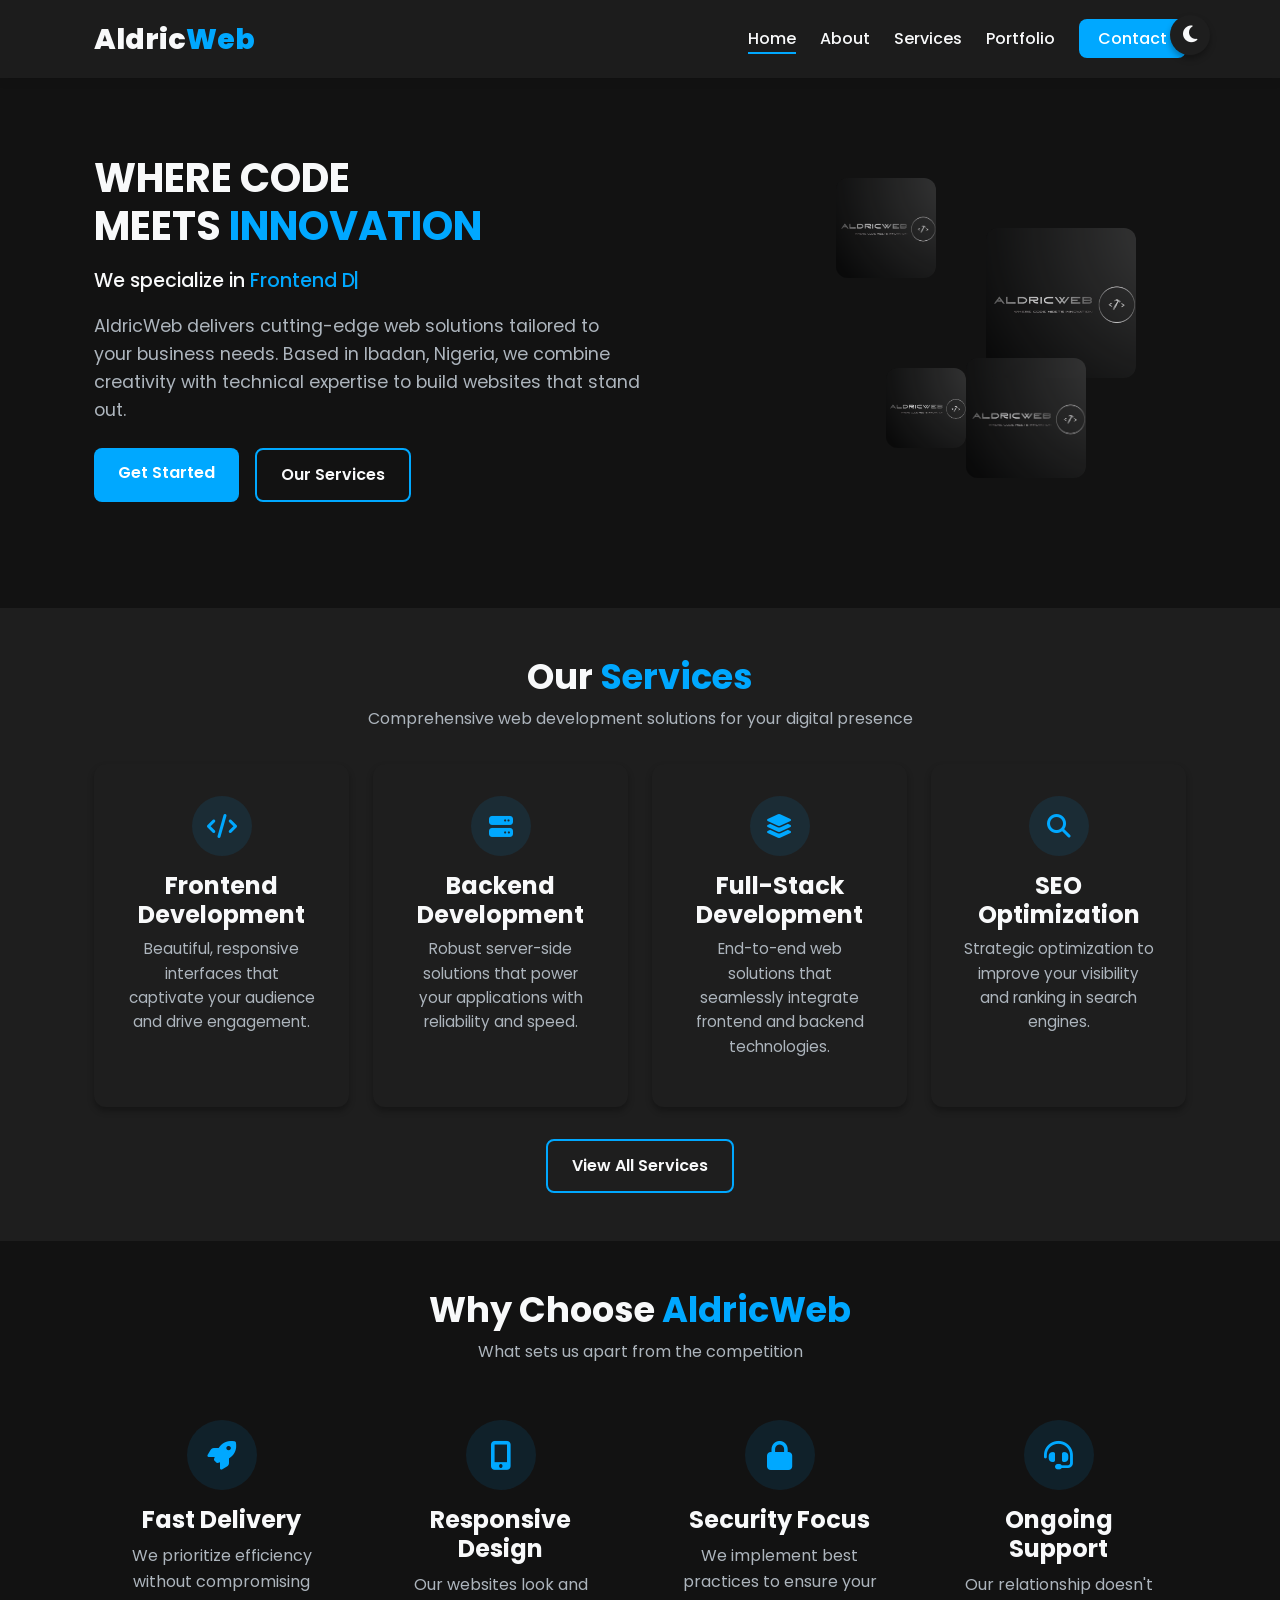
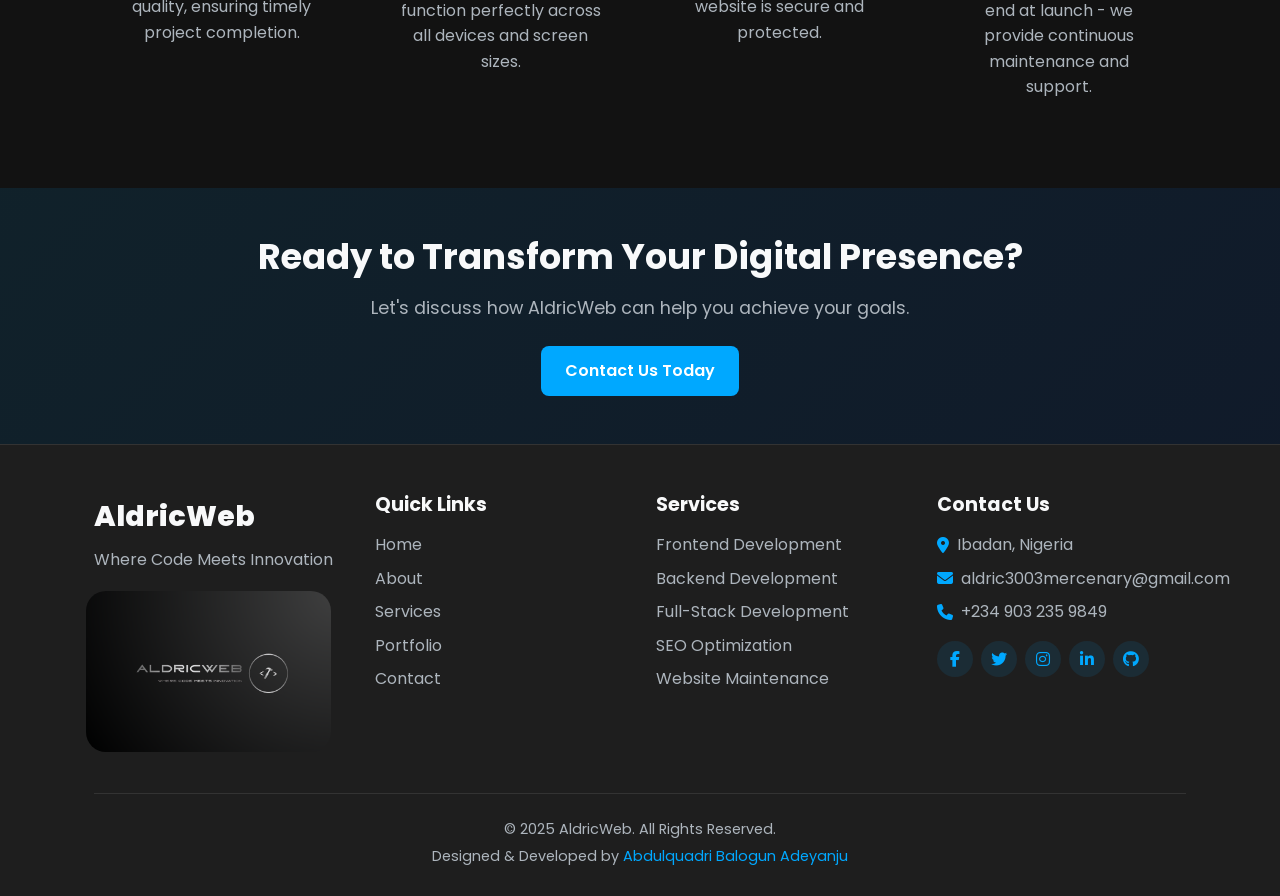
==== index.html @ 45861ef4 "first commit" ====
<!DOCTYPE html>
<html lang="en">
<head>
    <meta charset="UTF-8">
    <meta name="viewport" content="width=device-width, initial-scale=1.0">
    <title>AldricWeb - Web Development Company</title>
    <link rel="stylesheet" href="styles.css">
    <link rel="stylesheet" href="https://cdnjs.cloudflare.com/ajax/libs/font-awesome/6.4.0/css/all.min.css">
    <link rel="preconnect" href="https://fonts.googleapis.com">
    <link rel="preconnect" href="https://fonts.gstatic.com" crossorigin>
    <link href="https://fonts.googleapis.com/css2?family=Poppins:wght@300;400;500;600;700;800&family=Montserrat:wght@300;400;500;600;700&display=swap" rel="stylesheet">
</head>
<body class="dark-mode">
    <div class="theme-toggle">
        <i class="fas fa-sun"></i>
        <i class="fas fa-moon active"></i>
    </div>

    <header>
        <div class="container">
            <div class="logo">
                <a href="index.html">Aldric<span>Web</span></a>
            </div>
            <nav>
                <div class="menu-toggle">
                    <div class="hamburger"></div>
                </div>
                <ul class="nav-links">
                    <li><a href="index.html" class="active">Home</a></li>
                    <li><a href="about.html">About</a></li>
                    <li><a href="services.html">Services</a></li>
                    <li><a href="portfolio.html">Portfolio</a></li>
                    <li><a href="contact.html" class="nav-cta">Contact</a></li>
                </ul>
            </nav>
        </div>
    </header>

    <main>
        <section class="hero">
            <div class="container">
                <div class="hero-content">
                    <h1 class="animate-title">
                        <span class="title-line">WHERE CODE</span>
                        <span class="title-line">MEETS <span class="highlight">INNOVATION</span></span>
                    </h1>
                    <div class="typing-container">
                        <p>We specialize in <span class="typing"></span></p>
                    </div>
                    <p class="hero-description">
                        AldricWeb delivers cutting-edge web solutions tailored to your business needs. Based in Ibadan, Nigeria, we combine creativity with technical expertise to build websites that stand out.
                    </p>
                    <div class="hero-cta">
                        <a href="contact.html" class="btn btn-primary">Get Started</a>
                        <a href="services.html" class="btn btn-secondary">Our Services</a>
                    </div>
                </div>
                <div class="hero-image">
                    <div class="geometric-shapes">
                        <div class="shape shape-1">
                            <img src="Main logo 2.png" alt="AldricWeb Logo" class="shape-logo">
                        </div>
                        <div class="shape shape-2">
                            <img src="Main logo 2.png" alt="AldricWeb Logo" class="shape-logo">
                        </div>
                        <div class="shape shape-3">
                            <img src="Main logo 2.png" alt="AldricWeb Logo" class="shape-logo">
                        </div>
                        <div class="shape shape-4">
                            <img src="Main logo 2.png" alt="AldricWeb Logo" class="shape-logo">
                        </div>
                    </div>
                </div>
        </section>

        <section class="services-overview">
            <div class="container">
                <div class="section-header">
                    <h2>Our <span class="highlight">Services</span></h2>
                    <p>Comprehensive web development solutions for your digital presence</p>
                </div>
                <div class="services-grid">
                    <div class="service-card">
                        <div class="service-icon">
                            <i class="fas fa-code"></i>
                        </div>
                        <h3>Frontend Development</h3>
                        <p>Beautiful, responsive interfaces that captivate your audience and drive engagement.</p>
                    </div>
                    <div class="service-card">
                        <div class="service-icon">
                            <i class="fas fa-server"></i>
                        </div>
                        <h3>Backend Development</h3>
                        <p>Robust server-side solutions that power your applications with reliability and speed.</p>
                    </div>
                    <div class="service-card">
                        <div class="service-icon">
                            <i class="fas fa-layer-group"></i>
                        </div>
                        <h3>Full-Stack Development</h3>
                        <p>End-to-end web solutions that seamlessly integrate frontend and backend technologies.</p>
                    </div>
                    <div class="service-card">
                        <div class="service-icon">
                            <i class="fas fa-search"></i>
                        </div>
                        <h3>SEO Optimization</h3>
                        <p>Strategic optimization to improve your visibility and ranking in search engines.</p>
                    </div>
                </div>
                <div class="services-cta">
                    <a href="services.html" class="btn btn-secondary">View All Services</a>
                </div>
            </div>
        </section>

        <section class="why-choose-us">
            <div class="container">
                <div class="section-header">
                    <h2>Why Choose <span class="highlight">AldricWeb</span></h2>
                    <p>What sets us apart from the competition</p>
                </div>
                <div class="features-grid">
                    <div class="feature">
                        <div class="feature-icon">
                            <i class="fas fa-rocket"></i>
                        </div>
                        <h3>Fast Delivery</h3>
                        <p>We prioritize efficiency without compromising quality, ensuring timely project completion.</p>
                    </div>
                    <div class="feature">
                        <div class="feature-icon">
                            <i class="fas fa-mobile-alt"></i>
                        </div>
                        <h3>Responsive Design</h3>
                        <p>Our websites look and function perfectly across all devices and screen sizes.</p>
                    </div>
                    <div class="feature">
                        <div class="feature-icon">
                            <i class="fas fa-lock"></i>
                        </div>
                        <h3>Security Focus</h3>
                        <p>We implement best practices to ensure your website is secure and protected.</p>
                    </div>
                    <div class="feature">
                        <div class="feature-icon">
                            <i class="fas fa-headset"></i>
                        </div>
                        <h3>Ongoing Support</h3>
                        <p>Our relationship doesn't end at launch - we provide continuous maintenance and support.</p>
                    </div>
                </div>
            </div>
        </section>

        <section class="cta-section">
            <div class="container">
                <div class="cta-content">
                    <h2>Ready to Transform Your Digital Presence?</h2>
                    <p>Let's discuss how AldricWeb can help you achieve your goals.</p>
                    <a href="contact.html" class="btn btn-primary">Contact Us Today</a>
                </div>
            </div>
        </section>
    </main>

    <footer>
        <div class="container">
            <div class="footer-content">
                <div class="footer-logo">
                    <a href="index.html">Aldric<span>Web</span></a>
                    <p>Where Code Meets Innovation</p>
                    <div class="tera">
                        <img src="Main logo 2.png" alt="logo" srcset="">
                    </div>
                </div>
                <div class="footer-links">
                    <h3>Quick Links</h3>
                    <ul>
                        <li><a href="index.html">Home</a></li>
                        <li><a href="about.html">About</a></li>
                        <li><a href="services.html">Services</a></li>
                        <li><a href="portfolio.html">Portfolio</a></li>
                        <li><a href="contact.html">Contact</a></li>
                    </ul>
                </div>
                <div class="footer-services">
                    <h3>Services</h3>
                    <ul>
                        <li><a href="services.html#frontend">Frontend Development</a></li>
                        <li><a href="services.html#backend">Backend Development</a></li>
                        <li><a href="services.html#fullstack">Full-Stack Development</a></li>
                        <li><a href="services.html#seo">SEO Optimization</a></li>
                        <li><a href="services.html#maintenance">Website Maintenance</a></li>
                    </ul>
                </div>
                <div class="footer-contact">
                    <h3>Contact Us</h3>
                    <p><i class="fas fa-map-marker-alt"></i> Ibadan, Nigeria</p>
                    <p><i class="fas fa-envelope"></i> aldric3003mercenary@gmail.com</p>
                    <p><i class="fas fa-phone"></i> +234 903 235 9849</p>
                    <div class="social-icons">
                        <a href="#" aria-label="Facebook"><i class="fab fa-facebook-f"></i></a>
                        <a href="https://x.com/Abdulquadr40124" aria-label="Twitter"><i class="fab fa-twitter"></i></a>
                        <a href="#" aria-label="Instagram"><i class="fab fa-instagram"></i></a>
                        <a href="https://www.linkedin.com/in/abdulquadri-balogun-aa053230b/" aria-label="LinkedIn"><i class="fab fa-linkedin-in"></i></a>
                        <a href="https://github.com/AldricWeb" aria-label="GitHub"><i class="fab fa-github"></i></a>
                    </div>
                </div>
            </div>
            <div class="footer-bottom">
                <p>&copy; 2025 AldricWeb. All Rights Reserved.</p>
                <p>Designed & Developed by <a href="#">Abdulquadri Balogun Adeyanju</a></p>
            </div>
        </div>
    </footer>

    <script src="script.js"></script>
</body>
</html>
---- styles.css ----
/* ===== GLOBAL STYLES ===== */
:root {
    /* Light Mode Colors */
    --primary-color-light: #00a8ff;
    --primary-hover-light: #0097e6;
    --text-color-light: #333;
    --text-secondary-light: #666;
    --bg-color-light: #f8f9fa;
    --bg-secondary-light: #fff;
    --border-color-light: #ddd;
    --card-bg-light: #fff;
    --card-shadow-light: 0 4px 6px rgba(0, 0, 0, 0.1);
    --header-bg-light: rgba(255, 255, 255, 0.95);
    
    /* Dark Mode Colors */
    --primary-color-dark: #00a8ff;
    --primary-hover-dark: #0097e6;
    --text-color-dark: #f8f9fa;
    --text-secondary-dark: #adb5bd;
    --bg-color-dark: #121212;
    --bg-secondary-dark: #1e1e1e;
    --border-color-dark: #333;
    --card-bg-dark: #1e1e1e;
    --card-shadow-dark: 0 4px 6px rgba(0, 0, 0, 0.3);
    --header-bg-dark: rgba(30, 30, 30, 0.95);
    
    /* Common Colors */
    --highlight-color: #00a8ff;
    --success-color: #28a745;
    --error-color: #dc3545;
    --warning-color: #ffc107;
    
    /* Fonts */
    --font-primary: 'Poppins', sans-serif;
    --font-secondary: 'Montserrat', sans-serif;
    
    /* Spacing */
    --spacing-xs: 0.25rem;
    --spacing-sm: 0.5rem;
    --spacing-md: 1rem;
    --spacing-lg: 1.5rem;
    --spacing-xl: 2rem;
    --spacing-xxl: 3rem;
    
    /* Border Radius */
    --border-radius-sm: 4px;
    --border-radius-md: 8px;
    --border-radius-lg: 12px;
    --border-radius-xl: 20px;
    --border-radius-circle: 50%;
    
    /* Transitions */
    --transition-fast: 0.2s ease;
    --transition-normal: 0.3s ease;
    --transition-slow: 0.5s ease;
    
    /* Container Widths */
    --container-sm: 540px;
    --container-md: 720px;
    --container-lg: 960px;
    --container-xl: 1140px;
}

/* Apply Light Mode Variables */
body {
    --primary-color: var(--primary-color-light);
    --primary-hover: var(--primary-hover-light);
    --text-color: var(--text-color-light);
    --text-secondary: var(--text-secondary-light);
    --bg-color: var(--bg-color-light);
    --bg-secondary: var(--bg-secondary-light);
    --border-color: var(--border-color-light);
    --card-bg: var(--card-bg-light);
    --card-shadow: var(--card-shadow-light);
    --header-bg: var(--header-bg-light);
}

/* Apply Dark Mode Variables */
body.dark-mode {
    --primary-color: var(--primary-color-dark);
    --primary-hover: var(--primary-hover-dark);
    --text-color: var(--text-color-dark);
    --text-secondary: var(--text-secondary-dark);
    --bg-color: var(--bg-color-dark);
    --bg-secondary: var(--bg-secondary-dark);
    --border-color: var(--border-color-dark);
    --card-bg: var(--card-bg-dark);
    --card-shadow: var(--card-shadow-dark);
    --header-bg: var(--header-bg-dark);
}

/* Reset and Base Styles */
*, *::before, *::after {
    margin: 0;
    padding: 0;
    box-sizing: border-box;
}

html {
    scroll-behavior: smooth;
    font-size: 16px;
}

body {
    font-family: var(--font-primary);
    color: var(--text-color);
    background-color: var(--bg-color);
    line-height: 1.6;
    transition: background-color var(--transition-normal), color var(--transition-normal);
    overflow-x: hidden;
}

a {
    text-decoration: none;
    color: var(--primary-color);
    transition: color var(--transition-fast);
}

a:hover {
    color: var(--primary-hover);
}

ul {
    list-style: none;
}

img {
    max-width: 100%;
    height: auto;
}

h1, h2, h3, h4, h5, h6 {
    font-weight: 700;
    line-height: 1.2;
    margin-bottom: var(--spacing-md);
}

h1 {
    font-size: 2.5rem;
}

h2 {
    font-size: 2rem;
}

h3 {
    font-size: 1.5rem;
}

p {
    margin-bottom: var(--spacing-md);
}

.container {
    width: 100%;
    max-width: var(--container-xl);
    margin: 0 auto;
    padding: 0 var(--spacing-lg);
}

.highlight {
    color: var(--highlight-color);
}

/* ===== THEME TOGGLE ===== */
.theme-toggle {
    position: fixed;
    top: 15px;
    right: 70px; /* Move it further left to avoid hamburger menu */
    z-index: 1000;
    display: flex;
    align-items: center;
    justify-content: center;
    width: 40px;
    height: 40px;
    background-color: var(--card-bg);
    border-radius: var(--border-radius-circle);
    box-shadow: var(--card-shadow);
    cursor: pointer;
    transition: background-color var(--transition-normal);
}

.theme-toggle i {
    font-size: 1.2rem;
    color: var(--text-color);
    transition: opacity var(--transition-fast), transform var(--transition-fast);
    position: absolute;
}

.theme-toggle .fa-sun {
    opacity: 0;
    transform: scale(0.5);
}

.theme-toggle .fa-moon {
    opacity: 0;
    transform: scale(0.5);
}

.theme-toggle .active {
    opacity: 1;
    transform: scale(1);
}

/* ===== HEADER & NAVIGATION ===== */
header {
    position: fixed;
    top: 0;
    left: 0;
    width: 100%;
    z-index: 100;
    background-color: var(--header-bg);
    box-shadow: 0 2px 10px rgba(0, 0, 0, 0.1);
    transition: background-color var(--transition-normal);
    backdrop-filter: blur(10px);
}

header .container {
    display: flex;
    justify-content: space-between;
    align-items: center;
    padding: var(--spacing-md) var(--spacing-lg);
}

.logo a {
    font-size: 1.8rem;
    font-weight: 800;
    color: var(--text-color);
    transition: color var(--transition-fast);
}

.logo a span {
    color: var(--highlight-color);
}

.nav-links {
    display: flex;
    align-items: center;
}

.nav-links li {
    margin-left: var(--spacing-lg);
}

.nav-links a {
    color: var(--text-color);
    font-weight: 500;
    position: relative;
    padding: var(--spacing-xs) 0;
}

.nav-links a::after {
    content: '';
    position: absolute;
    bottom: 0;
    left: 0;
    width: 0;
    height: 2px;
    background-color: var(--highlight-color);
    transition: width var(--transition-normal);
}

.nav-links a:hover::after,
.nav-links a.active::after {
    width: 100%;
}

.nav-links a.nav-cta {
    background-color: var(--highlight-color);
    color: white;
    padding: 0.5rem 1.2rem;
    border-radius: var(--border-radius-md);
    transition: background-color var(--transition-fast);
}

.nav-links a.nav-cta:hover {
    background-color: var(--primary-hover);
}

.nav-links a.nav-cta::after {
    display: none;
}
.menu-toggle {
    position: fixed;
    display: none;
    width: 40px;
    height: 40px;
    background-color: var(--card-bg);
    border-radius: var(--border-radius-circle);
    box-shadow: var(--card-shadow);
    cursor: pointer;
    position: relative;
    z-index: 100;
    align-items: center;
    justify-content: center;
    transition: background-color var(--transition-normal);
}

.hamburger {
    width: 20px;
    height: 2px;
    background-color: var(--text-color);
    position: absolute;
    margin: 20px;
    left: -10px;
    transition: background-color var(--transition-fast);
}

.hamburger::before,
.hamburger::after {
    content: '';
    position: absolute;
    width: 20px;
    height: 2px;
    background-color: var(--text-color);
    transition: transform var(--transition-fast);
}

.hamburger::before {
    top: -6px;
}

.hamburger::after {
    bottom: -6px;
}

.menu-toggle.active .hamburger {
    background-color: transparent;
}

.menu-toggle.active .hamburger::before {
    transform: rotate(45deg);
    top: 0;
}

.menu-toggle.active .hamburger::after {
    transform: rotate(-45deg);
    bottom: 0;
}

@media (max-width: 768px) {
    .menu-toggle {
        display: flex;
    }
}

/* ===== BUTTONS ===== */
.btn {
    display: inline-block;
    padding: 0.75rem 1.5rem;
    border-radius: var(--border-radius-md);
    font-weight: 600;
    text-align: center;
    cursor: pointer;
    transition: all var(--transition-fast);
    border: none;
    outline: none;
}

.btn-primary {
    background-color: var(--highlight-color);
    color: white;
}

.btn-primary:hover {
    background-color: var(--primary-hover);
    color: white;
    transform: translateY(-2px);
    box-shadow: 0 4px 8px rgba(0, 0, 0, 0.1);
}

.btn-secondary {
    background-color: transparent;
    color: var(--text-color);
    border: 2px solid var(--highlight-color);
}

.btn-secondary:hover {
    background-color: var(--highlight-color);
    color: white;
    transform: translateY(-2px);
    box-shadow: 0 4px 8px rgba(0, 0, 0, 0.1);
}

.btn-small {
    padding: 0.5rem 1rem;
    font-size: 0.875rem;
}

/* ===== HERO SECTION ===== */
.hero {
    padding: 8rem 0 5rem;
    position: relative;
    overflow: hidden;
}

.hero .container {
    display: flex;
    align-items: center;
    justify-content: space-between;
}

.hero-content {
    flex: 1;
    max-width: 600px;
}

.hero-image {
    flex: 1;
    display: flex;
    justify-content: flex-end;
    position: relative;
}

.animate-title .title-line {
    display: block;
    overflow: hidden;
    opacity: 0;
    transform: translateY(30px);
    animation: fadeInUp 1s forwards;
}

.animate-title .title-line:nth-child(2) {
    animation-delay: 0.3s;
}

@keyframes fadeInUp {
    to {
        opacity: 1;
        transform: translateY(0);
    }
}

.typing-container {
    height: 30px;
    margin: var(--spacing-md) 0;
    font-size: 1.2rem;
    font-weight: 500;
}

.typing {
    position: relative;
    color: var(--highlight-color);
}

.typing::after {
    content: '|';
    position: absolute;
    right: -4px;
    animation: blink 0.7s infinite;
}

@keyframes blink {
    0%, 100% {
        opacity: 1;
    }
    50% {
        opacity: 0;
    }
}

.hero-description {
    margin-bottom: var(--spacing-lg);
    color: var(--text-secondary);
    font-size: 1.1rem;
}

.hero-cta {
    display: flex;
    gap: var(--spacing-md);
}

.geometric-shapes {
    position: relative;
    width: 400px;
    height: 400px;
}

.shape {
    position: absolute;
    border-radius: var(--border-radius-lg);
    background: #0088ff;
    opacity: 0.9;
    animation: float 6s infinite ease-in-out;
    display: flex;
    align-items: center;
    justify-content: center;
    overflow: hidden;
    padding: 0;
}

.shape-logo {
    width: 100%;
    height: 100%;
    object-fit: cover;
    display: block;
}

.shape-1 {
    width: 100px;
    height: 100px;
    top: 50px;
    left: 50px;
    animation-delay: 0s;
}

.shape-2 {
    width: 150px;
    height: 150px;
    top: 100px;
    right: 50px;
    animation-delay: 1s;
}

.shape-3 {
    width: 80px;
    height: 80px;
    bottom: 80px;
    left: 100px;
    animation-delay: 2s;
}

.shape-4 {
    width: 120px;
    height: 120px;
    bottom: 50px;
    right: 100px;
    animation-delay: 3s;
}

@keyframes float {
    0%, 100% {
        transform: translateY(0) rotate(0deg);
    }
    50% {
        transform: translateY(-20px) rotate(5deg);
    }
}

/* ===== SERVICES OVERVIEW ===== */
.services-overview {
    padding: var(--spacing-xxl) 0;
    background-color: var(--bg-secondary);
}

.section-header {
    text-align: center;
    margin-bottom: var(--spacing-xl);
}

.section-header h2 {
    font-size: 2.2rem;
    margin-bottom: var(--spacing-sm);
}

.section-header p {
    color: var(--text-secondary);
    max-width: 600px;
    margin: 0 auto;
}

.services-grid {
    display: grid;
    grid-template-columns: repeat(auto-fit, minmax(250px, 1fr));
    gap: var(--spacing-lg);
    margin-top: var(--spacing-xl);
}

.service-card {
    background-color: var(--card-bg);
    border-radius: var(--border-radius-lg);
    padding: var(--spacing-xl);
    box-shadow: var(--card-shadow);
    transition: transform var(--transition-normal), box-shadow var(--transition-normal);
    text-align: center;
}

.service-card:hover {
    transform: translateY(-10px);
    box-shadow: 0 10px 20px rgba(0, 0, 0, 0.1);
}

.service-icon {
    width: 60px;
    height: 60px;
    background-color: rgba(0, 168, 255, 0.1);
    border-radius: var(--border-radius-circle);
    display: flex;
    align-items: center;
    justify-content: center;
    margin: 0 auto var(--spacing-md);
}

.service-icon i {
    font-size: 1.5rem;
    color: var(--highlight-color);
}

.service-card h3 {
    margin-bottom: var(--spacing-sm);
}

.service-card p {
    color: var(--text-secondary);
    font-size: 0.95rem;
}

.services-cta {
    text-align: center;
    margin-top: var(--spacing-xl);
}

/* ===== WHY CHOOSE US ===== */
.why-choose-us {
    padding: var(--spacing-xxl) 0;
}

.features-grid {
    display: grid;
    grid-template-columns: repeat(auto-fit, minmax(250px, 1fr));
    gap: var(--spacing-lg);
    margin-top: var(--spacing-xl);
}

.feature {
    text-align: center;
    padding: var(--spacing-lg);
    transition: transform var(--transition-normal);
}

.feature:hover {
    transform: translateY(-10px);
}

.feature-icon {
    width: 70px;
    height: 70px;
    background-color: rgba(0, 168, 255, 0.1);
    border-radius: var(--border-radius-circle);
    display: flex;
    align-items: center;
    justify-content: center;
    margin: 0 auto var(--spacing-md);
}

.feature-icon i {
    font-size: 1.8rem;
    color: var(--highlight-color);
}

.feature h3 {
    margin-bottom: var(--spacing-sm);
}

.feature p {
    color: var(--text-secondary);
}

/* ===== CTA SECTION ===== */
.cta-section {
    padding: var(--spacing-xxl) 0;
    background: linear-gradient(135deg, rgba(0, 168, 255, 0.1), rgba(0, 102, 255, 0.1));
    text-align: center;
}

.cta-content {
    max-width: 800px;
    margin: 0 auto;
}

.cta-content h2 {
    font-size: 2.2rem;
    margin-bottom: var(--spacing-md);
}

.cta-content p {
    color: var(--text-secondary);
    margin-bottom: var(--spacing-lg);
    font-size: 1.1rem;
}

/* ===== FOOTER ===== */
footer {
    background-color: var(--bg-secondary);
    padding-top: var(--spacing-xxl);
    border-top: 1px solid var(--border-color);
}

.footer-content {
    display: grid;
    grid-template-columns: repeat(auto-fit, minmax(200px, 1fr));
    gap: var(--spacing-xl);
    margin-bottom: var(--spacing-xl);
}

.footer-logo a {
    font-size: 1.8rem;
    font-weight: 800;
    color: var(--text-color);
}

.footer-logo p {
    color: var(--text-secondary);
    margin-top: var(--spacing-sm);
}

.footer-links h3,
.footer-services h3,
.footer-contact h3 {
    font-size: 1.2rem;
    margin-bottom: var(--spacing-md);
}

.footer-links ul li,
.footer-services ul li {
    margin-bottom: var(--spacing-sm);
}

.footer-links ul li a,
.footer-services ul li a {
    color: var(--text-secondary);
    transition: color var(--transition-fast);
}

.footer-links ul li a:hover,
.footer-services ul li a:hover {
    color: var(--highlight-color);
}

.footer-contact p {
    display: flex;
    align-items: center;
    color: var(--text-secondary);
    margin-bottom: var(--spacing-sm);
}

.footer-contact p i {
    margin-right: var(--spacing-sm);
    color: var(--highlight-color);
}

.social-icons {
    display: flex;
    gap: var(--spacing-sm);
    margin-top: var(--spacing-md);
}

.social-icons a {
    display: flex;
    align-items: center;
    justify-content: center;
    width: 36px;
    height: 36px;
    background-color: rgba(0, 168, 255, 0.1);
    border-radius: var(--border-radius-circle);
    color: var(--highlight-color);
    transition: all var(--transition-fast);
}

.social-icons a:hover {
    background-color: var(--highlight-color);
    color: white;
    transform: translateY(-3px);
}
.tera {
position: relative;
right: 10px;
border: 2px solid rgba(0, 0, 0, 0);
}
.tera img {
    border-radius: 20px;
}
.footer-bottom {
    border-top: 1px solid var(--border-color);
    padding: var(--spacing-lg) 0;
    text-align: center;
}

.footer-bottom p {
    color: var(--text-secondary);
    font-size: 0.9rem;
    margin-bottom: var(--spacing-xs);
}

.footer-bottom a {
    color: var(--highlight-color);
}

/* ===== PAGE HEADER ===== */
.page-header {
    padding: 8rem 0 4rem;
    text-align: center;
    background: linear-gradient(135deg, rgba(0, 168, 255, 0.05), rgba(0, 102, 255, 0.05));
}

.page-header h1 {
    font-size: 2.8rem;
    margin-bottom: var(--spacing-sm);
}

.page-header p {
    color: var(--text-secondary);
    max-width: 600px;
    margin: 0 auto;
}

/* ===== ABOUT PAGE ===== */
.about-story {
    padding: var(--spacing-xxl) 0;
}

.about-grid {
    display: grid;
    grid-template-columns: 1fr 1fr;
    gap: var(--spacing-xl);
    align-items: center;
}

.about-image {
    position: relative;
}

.image-container {
    position: relative;
    border-radius: var(--border-radius-lg);
    overflow: hidden;
}

.image-shape {
    position: absolute;
    width: 100%;
    height: 100%;
    top: 0;
    left: 0;
    background: linear-gradient(135deg, rgba(0, 168, 255, 0.2), rgba(0, 102, 255, 0.2));
    z-index: -1;
    transform: translate(20px, 20px);
    border-radius: var(--border-radius-lg);
}

.fade-in {
    opacity: 0;
    animation: fadeIn 1s forwards;
}

@keyframes fadeIn {
    to {
        opacity: 1;
    }
}

.about-content h2 {
    margin-bottom: var(--spacing-md);
}

.about-content p {
    color: var(--text-secondary);
    margin-bottom: var(--spacing-md);
}

/* ===== MISSION & VISION ===== */
.mission-vision {
    padding: var(--spacing-xxl) 0;
    background-color: var(--bg-secondary);
}

.mission-grid {
    display: grid;
    grid-template-columns: repeat(auto-fit, minmax(300px, 1fr));
    gap: var(--spacing-xl);
}

.mission-card {
    background-color: var(--card-bg);
    border-radius: var(--border-radius-lg);
    padding: var(--spacing-xl);
    box-shadow: var(--card-shadow);
    transition: transform var(--transition-normal);
}

.mission-card:hover {
    transform: translateY(-10px);
}

.mission-icon {
    width: 70px;
    height: 70px;
    background-color: rgba(0, 168, 255, 0.1);
    border-radius: var(--border-radius-circle);
    display: flex;
    align-items: center;
    justify-content: center;
    margin-bottom: var(--spacing-md);
}

.mission-icon i {
    font-size: 1.8rem;
    color: var(--highlight-color);
}

.mission-card h3 {
    margin-bottom: var(--spacing-md);
}

.mission-card p {
    color: var(--text-secondary);
}

.mission-card ul {
    color: var(--text-secondary);
    padding-left: var(--spacing-md);
}

.mission-card ul li {
    margin-bottom: var(--spacing-xs);
    position: relative;
    padding-left: var(--spacing-md);
}

.mission-card ul li::before {
    content: '•';
    color: var(--highlight-color);
    position: absolute;
    left: 0;
}

/* ===== FOUNDER SECTION ===== */
.founder {
    padding: var(--spacing-xxl) 0;
}

.founder-profile {
    display: grid;
    grid-template-columns: 300px 1fr;
    gap: var(--spacing-xl);
    align-items: start;
    margin-top: var(--spacing-xl);
}

.founder-image img {
    border-radius: var(--border-radius-lg);
    box-shadow: var(--card-shadow);
}

.founder-bio h3 {
    font-size: 1.8rem;
    margin-bottom: var(--spacing-xs);
}

.founder-title {
    color: var(--highlight-color);
    font-weight: 600;
    margin-bottom: var(--spacing-md);
}

.founder-bio p {
    color: var(--text-secondary);
    margin-bottom: var(--spacing-md);
}

.founder-social {
    display: flex;
    gap: var(--spacing-sm);
}

.founder-social a {
    display: flex;
    align-items: center;
    justify-content: center;
    width: 40px;
    height: 40px;
    background-color: rgba(0, 168, 255, 0.1);
    border-radius: var(--border-radius-circle);
    color: var(--highlight-color);
    transition: all var(--transition-fast);
}

.founder-social a:hover {
    background-color: var(--highlight-color);
    color: white;
    transform: translateY(-3px);
}

/* ===== TEAM SECTION ===== */
.team {
    padding: var(--spacing-xxl) 0;
    background-color: var(--bg-secondary);
}

.team-grid {
    display: grid;
    grid-template-columns: repeat(auto-fit, minmax(250px, 1fr));
    gap: var(--spacing-xl);
    margin-top: var(--spacing-xl);
}

.team-member {
    text-align: center;
    transition: transform var(--transition-normal);
}

.team-member:hover {
    transform: translateY(-10px);
}

.member-image {
    width: 200px;
    height: 200px;
    border-radius: var(--border-radius-circle);
    overflow: hidden;
    margin: 0 auto var(--spacing-md);
    box-shadow: var(--card-shadow);
}

.member-image img {
    width: 100%;
    height: 100%;
    object-fit: cover;
}

.team-member h3 {
    margin-bottom: var(--spacing-xs);
}

.team-member p {
    color: var(--text-secondary);
}

/* ===== SERVICES PAGE ===== */
.services-intro {
    padding: var(--spacing-xl) 0;
}

.services-intro-content {
    max-width: 800px;
    margin: 0 auto;
    text-align: center;
}

.services-intro-content p {
    color: var(--text-secondary);
    margin-bottom: var(--spacing-md);
}

.service-detail {
    padding: var(--spacing-xxl) 0;
}

.service-detail.alt {
    background-color: var(--bg-secondary);
}

.service-detail-grid {
    display: grid;
    grid-template-columns: 1fr 1fr;
    gap: var(--spacing-xl);
    align-items: center;
}

.service-detail-content h2 {
    margin-bottom: var(--spacing-md);
}

.service-detail-content p {
    color: var(--text-secondary);
    margin-bottom: var(--spacing-lg);
}

.service-detail-content h3 {
    font-size: 1.3rem;
    margin-bottom: var(--spacing-md);
}

.service-icon.large {
    width: 80px;
    height: 80px;
    margin: 0 0 var(--spacing-md);
}

.service-icon.large i {
    font-size: 2rem;
}

.service-list {
    margin-bottom: var(--spacing-lg);
}

.service-list li {
    margin-bottom: var(--spacing-sm);
    display: flex;
    align-items: center;
}

.service-list li i {
    color: var(--highlight-color);
    margin-right: var(--spacing-sm);
}

.service-detail-image img {
    border-radius: var(--border-radius-lg);
    box-shadow: var(--card-shadow);
}

.service-cta {
    margin-top: var(--spacing-lg);
}

/* ===== PROCESS SECTION ===== */
.process {
    padding: var(--spacing-xxl) 0;
    background-color: var(--bg-secondary);
}

.process-steps {
    max-width: 800px;
    margin: 0 auto;
    position: relative;
}

.process-steps::before {
    content: '';
    position: absolute;
    top: 0;
    bottom: 0;
    left: 24px;
    width: 2px;
    background-color: var(--highlight-color);
}

.process-step {
    display: flex;
    margin-bottom: var(--spacing-xl);
    position: relative;
}

.step-number {
    width: 50px;
    height: 50px;
    background-color: var(--highlight-color);
    border-radius: var(--border-radius-circle);
    display: flex;
    align-items: center;
    justify-content: center;
    color: white;
    font-weight: 700;
    font-size: 1.2rem;
    margin-right: var(--spacing-lg);
    z-index: 1;
}

.step-content {
    flex: 1;
}

.step-content h3 {
    margin-bottom: var(--spacing-xs);
}

.step-content p {
    color: var(--text-secondary);
}

/* ===== PORTFOLIO PAGE ===== */
.portfolio-filters {
    padding: var(--spacing-xl) 0;
    text-align: center;
}

.filter-buttons {
    display: flex;
    flex-wrap: wrap;
    justify-content: center;
    gap: var(--spacing-sm);
}

.filter-btn {
    padding: 0.5rem 1rem;
    background-color: var(--card-bg);
    border: 1px solid var(--border-color);
    border-radius: var(--border-radius-md);
    color: var(--text-color);
    cursor: pointer;
    transition: all var(--transition-fast);
}

.filter-btn:hover,
.filter-btn.active {
    background-color: var(--highlight-color);
    color: white;
    border-color: var(--highlight-color);
}

.portfolio-grid {
    padding: var(--spacing-xl) 0 var(--spacing-xxl);
}

.projects-grid {
    display: grid;
    grid-template-columns: repeat(auto-fill, minmax(350px, 1fr));
    gap: var(--spacing-xl);
}

.project-card {
    background-color: var(--card-bg);
    border-radius: var(--border-radius-lg);
    overflow: hidden;
    box-shadow: var(--card-shadow);
    transition: transform var(--transition-normal);
}

.project-card:hover {
    transform: translateY(-10px);
}

.project-preview {
    position: relative;
    height: 250px;
    overflow: hidden;
}

.project-preview iframe {
    width: 100%;
    height: 100%;
    border: none;
}

.project-overlay {
    position: absolute;
    top: 0;
    left: 0;
    width: 100%;
    height: 100%;
    background-color: rgba(0, 0, 0, 0.7);
    display: flex;
    align-items: center;
    justify-content: center;
    opacity: 0;
    transition: opacity var(--transition-normal);
}

.project-preview:hover .project-overlay {
    opacity: 1;
}

.project-actions {
    display: flex;
    gap: var(--spacing-sm);
}

.project-info {
    padding: var(--spacing-lg);
}

.project-info h3 {
    margin-bottom: var(--spacing-xs);
}

.project-info p {
    color: var(--text-secondary);
    margin-bottom: var(--spacing-md);
}

.project-tags {
    display: flex;
    flex-wrap: wrap;
    gap: var(--spacing-xs);
}

.project-tags span {
    padding: 0.25rem 0.75rem;
    background-color: rgba(0, 168, 255, 0.1);
    border-radius: var(--border-radius-md);
    color: var(--highlight-color);
    font-size: 0.8rem;
}

/* ===== PROJECT MODAL ===== */
.project-modal {
    display: none;
    position: fixed;
    top: 0;
    left: 0;
    width: 100%;
    height: 100%;
    background-color: rgba(0, 0, 0, 0.8);
    z-index: 1000;
    overflow-y: auto;
    padding: var(--spacing-xl) 0;
}

.modal-content {
    background-color: var(--card-bg);
    max-width: 900px;
    margin: 0 auto;
    border-radius: var(--border-radius-lg);
    overflow: hidden;
}

.modal-header {
    padding: var(--spacing-lg);
    display: flex;
    justify-content: space-between;
    align-items: center;
    border-bottom: 1px solid var(--border-color);
}

.modal-header h2 {
    margin-bottom: 0;
}

.close-modal {
    font-size: 1.5rem;
    cursor: pointer;
    color: var(--text-secondary);
    transition: color var(--transition-fast);
}

.close-modal:hover {
    color: var(--highlight-color);
}

.modal-body {
    padding: var(--spacing-lg);
}

.modal-preview {
    height: 400px;
    margin-bottom: var(--spacing-lg);
    border-radius: var(--border-radius-md);
    overflow: hidden;
}

.modal-preview iframe {
    width: 100%;
    height: 100%;
    border: none;
}

.modal-details {
    display: grid;
    grid-template-columns: 1fr 1fr;
    gap: var(--spacing-lg);
}

.detail-section h3 {
    font-size: 1.2rem;
    margin-bottom: var(--spacing-sm);
}

.detail-section p,
.detail-section ul {
    color: var(--text-secondary);
}

.detail-section ul {
    padding-left: var(--spacing-md);
}

.detail-section ul li {
    margin-bottom: var(--spacing-xs);
}

.modal-footer {
    padding: var(--spacing-lg);
    text-align: center;
    border-top: 1px solid var(--border-color);
}

/* ===== TESTIMONIALS ===== */
.testimonials {
    padding: var(--spacing-xxl) 0;
}

.testimonial-slider {
    position: relative;
    max-width: 800px;
    margin: 0 auto;
    overflow: hidden;
}

.testimonial-slide {
    display: none;
    animation: fadeIn 0.5s;
}

.testimonial-slide.active {
    display: block;
}

.testimonial-content {
    background-color: var(--card-bg);
    border-radius: var(--border-radius-lg);
    padding: var(--spacing-xl);
    box-shadow: var(--card-shadow);
    position: relative;
}

.quote-icon {
    position: absolute;
    top: 20px;
    left: 20px;
    color: rgba(0, 168, 255, 0.1);
    font-size: 2rem;
}

.testimonial-content p {
    font-style: italic;
    margin-bottom: var(--spacing-lg);
    padding-top: var(--spacing-md);
}

.client-info {
    display: flex;
    align-items: center;
}

.client-info img {
    width: 60px;
    height: 60px;
    border-radius: var(--border-radius-circle);
    margin-right: var(--spacing-md);
}

.client-info h4 {
    margin-bottom: 0;
}

.client-info p {
    margin-bottom: 0;
    color: var(--text-secondary);
    font-style: normal;
}

.testimonial-controls {
    display: flex;
    align-items: center;
    justify-content: center;
    margin-top: var(--spacing-lg);
}

.prev-testimonial,
.next-testimonial {
    background-color: var(--card-bg);
    border: none;
    width: 40px;
    height: 40px;
    border-radius: var(--border-radius-circle);
    display: flex;
    align-items: center;
    justify-content: center;
    cursor: pointer;
    color: var(--text-color);
    transition: all var(--transition-fast);
}

.prev-testimonial:hover,
.next-testimonial:hover {
    background-color: var(--highlight-color);
    color: white;
}

.testimonial-dots {
    display: flex;
    gap: var(--spacing-xs);
    margin: 0 var(--spacing-md);
}

.dot {
    width: 10px;
    height: 10px;
    border-radius: var(--border-radius-circle);
    background-color: var(--border-color);
    cursor: pointer;
    transition: background-color var(--transition-fast);
}

.dot.active {
    background-color: var(--highlight-color);
}

/* ===== CONTACT PAGE ===== */
.contact-info {
    padding: var(--spacing-xl) 0;
}

.contact-grid {
    display: grid;
    grid-template-columns: repeat(auto-fit, minmax(250px, 1fr));
    gap: var(--spacing-lg);
}

.contact-card {
    background-color: var(--card-bg);
    border-radius: var(--border-radius-lg);
    padding: var(--spacing-xl);
    box-shadow: var(--card-shadow);
    text-align: center;
    transition: transform var(--transition-normal);
}

.contact-card:hover {
    transform: translateY(-10px);
}

.contact-icon {
    width: 70px;
    height: 70px;
    background-color: rgba(0, 168, 255, 0.1);
    border-radius: var(--border-radius-circle);
    display: flex;
    align-items: center;
    justify-content: center;
    margin: 0 auto var(--spacing-md);
}

.contact-icon i {
    font-size: 1.8rem;
    color: var(--highlight-color);
}

.contact-card h3 {
    margin-bottom: var(--spacing-md);
}

.contact-card p {
    color: var(--text-secondary);
    margin-bottom: var(--spacing-xs);
}

.contact-card a {
    color: var(--text-secondary);
    transition: color var(--transition-fast);
}

.contact-card a:hover {
    color: var(--highlight-color);
}

/* ===== CONTACT FORM ===== */
.contact-form-section {
    padding: var(--spacing-xxl) 0;
    background-color: var(--bg-secondary);
}

.contact-form-container {
    max-width: 800px;
    margin: 0 auto;
    background-color: var(--card-bg);
    border-radius: var(--border-radius-lg);
    padding: var(--spacing-xl);
    box-shadow: var(--card-shadow);
}

.form-header {
    text-align: center;
    margin-bottom: var(--spacing-xl);
}

.form-header h2 {
    margin-bottom: var(--spacing-sm);
}

.form-header p {
    color: var(--text-secondary);
}

.contact-form {
    display: grid;
    grid-template-columns: 1fr 1fr;
    gap: var(--spacing-md);
}

.form-group {
    margin-bottom: var(--spacing-md);
}

.form-group.full-width {
    grid-column: 1 / -1;
}

.form-group label {
    display: block;
    margin-bottom: var(--spacing-xs);
    font-weight: 500;
}

.form-group input,
.form-group textarea {
    width: 100%;
    padding: 0.75rem;
    border: 1px solid var(--border-color);
    border-radius: var(--border-radius-md);
    background-color: var(--bg-color);
    color: var(--text-color);
    transition: border-color var(--transition-fast);
}

.form-group input:focus,
.form-group textarea:focus {
    outline: none;
    border-color: var(--highlight-color);
}

.form-status {
    grid-column: 1 / -1;
    padding: var(--spacing-md);
    border-radius: var(--border-radius-md);
    text-align: center;
    display: none;
}

.form-status.success {
    background-color: rgba(40, 167, 69, 0.1);
    color: var(--success-color);
    display: block;
}

.form-status.error {
    background-color: rgba(220, 53, 69, 0.1);
    color: var(--error-color);
    display: block;
}

/* ===== FAQ SECTION ===== */
.faq-section {
    padding: var(--spacing-xxl) 0;
}

.faq-container {
    max-width: 800px;
    margin: 0 auto;
}

.faq-item {
    margin-bottom: var(--spacing-md);
    border: 1px solid var(--border-color);
    border-radius: var(--border-radius-md);
    overflow: hidden;
}

.faq-question {
    padding: var(--spacing-md);
    background-color: var(--card-bg);
    display: flex;
    justify-content: space-between;
    align-items: center;
    cursor: pointer;
}

.faq-question h3 {
    margin-bottom: 0;
    font-size: 1.1rem;
}

.faq-toggle {
    color: var(--highlight-color);
    transition: transform var(--transition-fast);
}

.faq-item.active .faq-toggle {
    transform: rotate(45deg);
}

.faq-answer {
    padding: 0 var(--spacing-md);
    max-height: 0;
    overflow: hidden;
    transition: max-height var(--transition-normal), padding var(--transition-normal);
}

.faq-item.active .faq-answer {
    padding: 0 var(--spacing-md) var(--spacing-md);
    max-height: 500px;
}

.faq-answer p {
    color: var(--text-secondary);
}

/* ===== MAP SECTION ===== */
.map-section {
    padding-bottom: var(--spacing-xxl);
}

.map-container {
    border-radius: var(--border-radius-lg);
    overflow: hidden;
    box-shadow: var(--card-shadow);
}

/* ===== RESPONSIVE STYLES ===== */
@media (max-width: 1200px) {
    .container {
        max-width: var(--container-lg);
    }
}

@media (max-width: 992px) {
    .container {
        max-width: var(--container-md);
    }
    
    h1 {
        font-size: 2.2rem;
    }
    
    h2 {
        font-size: 1.8rem;
    }
    
    .hero .container {
        flex-direction: column;
    }
    
    .hero-content {
        text-align: center;
        margin-bottom: var(--spacing-xl);
    }
    
    .hero-cta {
        justify-content: center;
    }
    
    .about-grid,
    .service-detail-grid,
    .founder-profile {
        grid-template-columns: 1fr;
    }
    
    .about-image,
    .founder-image {
        margin-bottom: var(--spacing-xl);
    }
    
    .modal-details {
        grid-template-columns: 1fr;
    }
}

@media (max-width: 768px) {
    .container {
        max-width: var(--container-sm);
    }
    .nav-links {
        position: fixed;
        top: -100%;
        left: 0;
        right: 0;
        width: 100%;
        height: auto;
        max-height: 80vh;
        background-color: var(--bg-secondary);
        flex-direction: column;
        align-items: center;
        padding: 80px var(--spacing-lg) var(--spacing-lg);
        transition: top var(--transition-normal);
        z-index: 99;
        box-shadow: 0 5px 15px rgba(0, 0, 0, 0.1);
        overflow-y: auto;
        opacity: 0;
        visibility: hidden;
    }
    
    .nav-links.active {
        top: 0;
        opacity: 1;
        visibility: visible;
    }
    
    /* Adjust other mobile menu styles */
    .nav-links li {
        margin: var(--spacing-sm) 0;
        width: 100%;
        text-align: center;
    }
    
    /* Ensure hamburger menu is visible and properly positioned */
    .menu-toggle {
        display: block;
        position: relative;
        z-index: 100;
    }
    
    .menu-toggle.active .hamburger {
        background-color: transparent;
    }
    
    .menu-toggle.active .hamburger::before {
        transform: rotate(45deg);
        top: 0;
    }
    
    .menu-toggle.active .hamburger::after {
        transform: rotate(-45deg);
        bottom: 0;
    }
    
    .projects-grid {
        grid-template-columns: 1fr;
    }
    
    .contact-form {
        grid-template-columns: 1fr;
    }
}

@media (max-width: 576px) {
    html {
        font-size: 14px;
    }
    
    .container {
        padding: 0 var(--spacing-md);
    }
    
    .hero {
        padding: 6rem 0 3rem;
    }
    
    .section-header h2 {
        font-size: 1.8rem;
    }
    
    .services-grid,
    .features-grid,
    .mission-grid,
    .team-grid,
    .contact-grid {
        grid-template-columns: 1fr;
    }
    
    .footer-content {
        grid-template-columns: 1fr;
        text-align: center;
    }
    
    .footer-logo,
    .footer-links,
    .footer-services,
    .footer-contact {
        margin-bottom: var(--spacing-lg);
    }
    
    .social-icons {
        justify-content: center;
    }
}
  @media (max-width: 400px) {
        .theme-toggle {
            right: 60px;
        }
    }
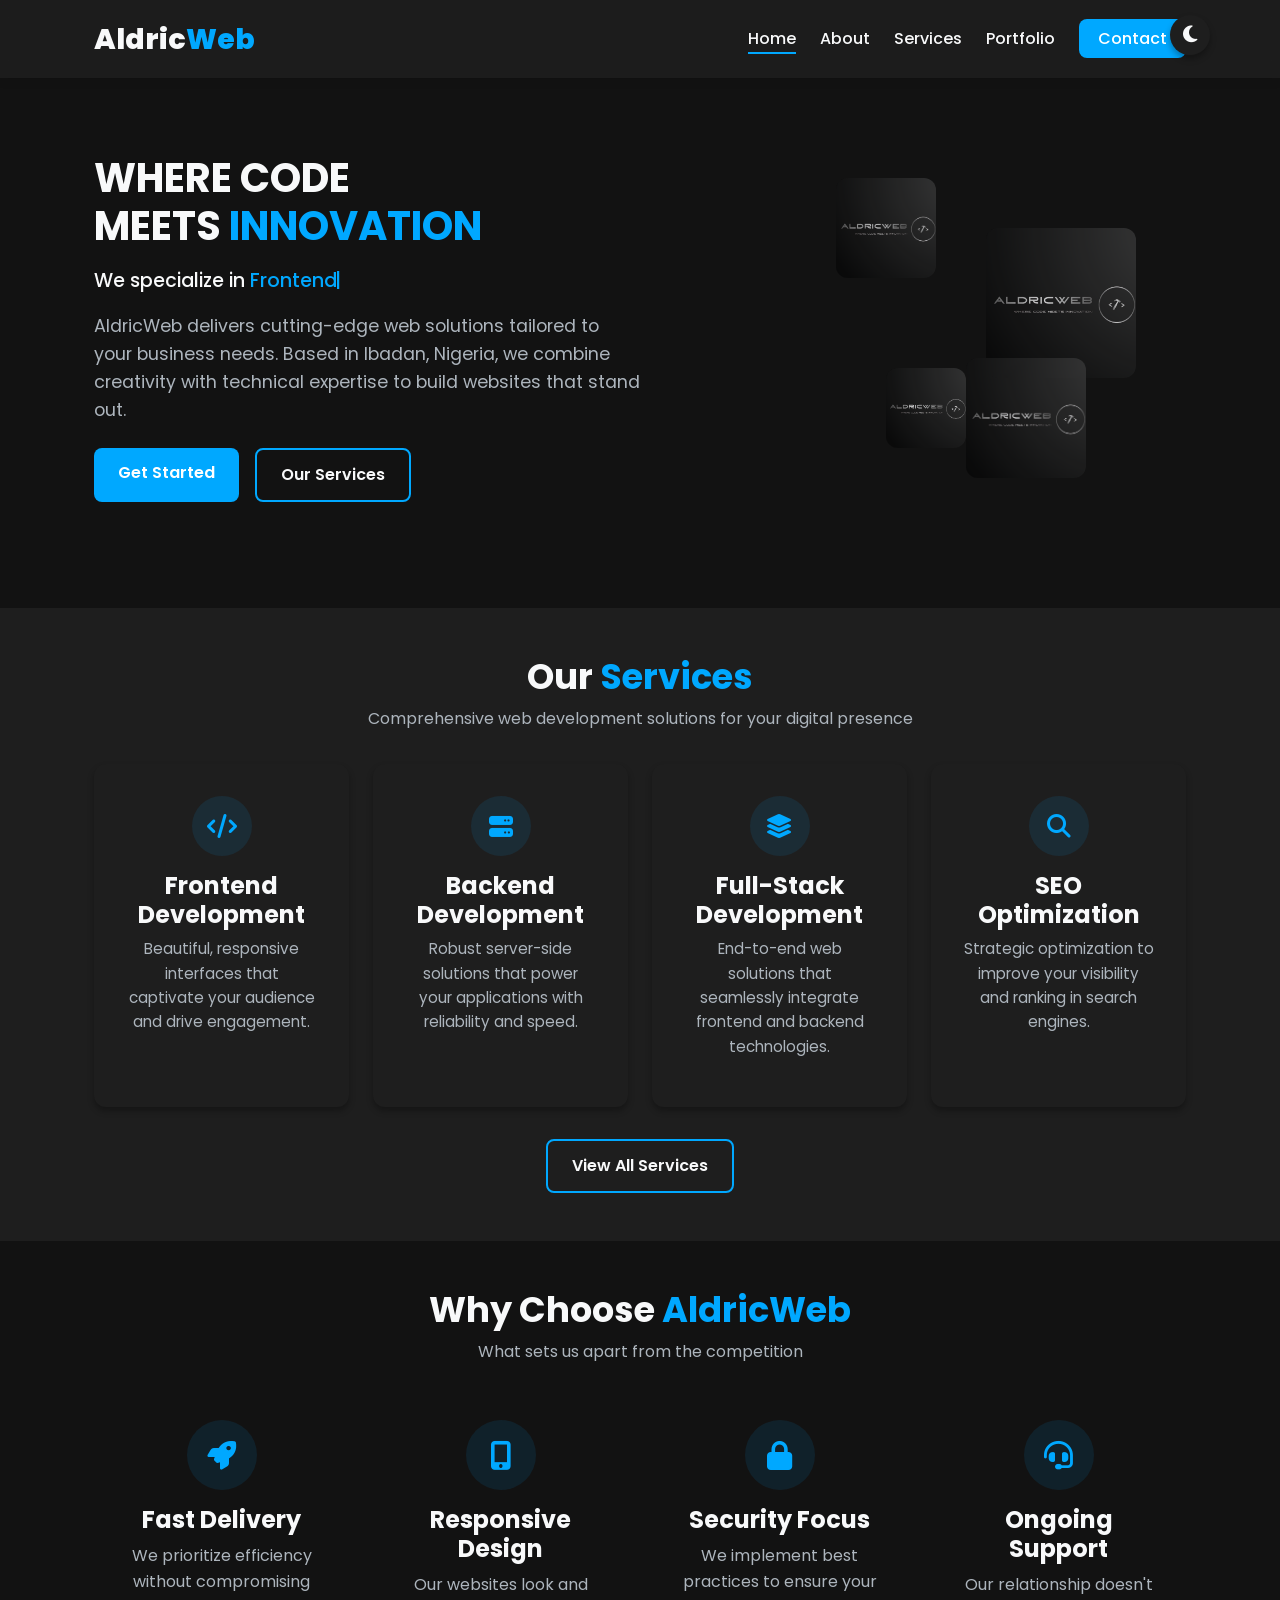
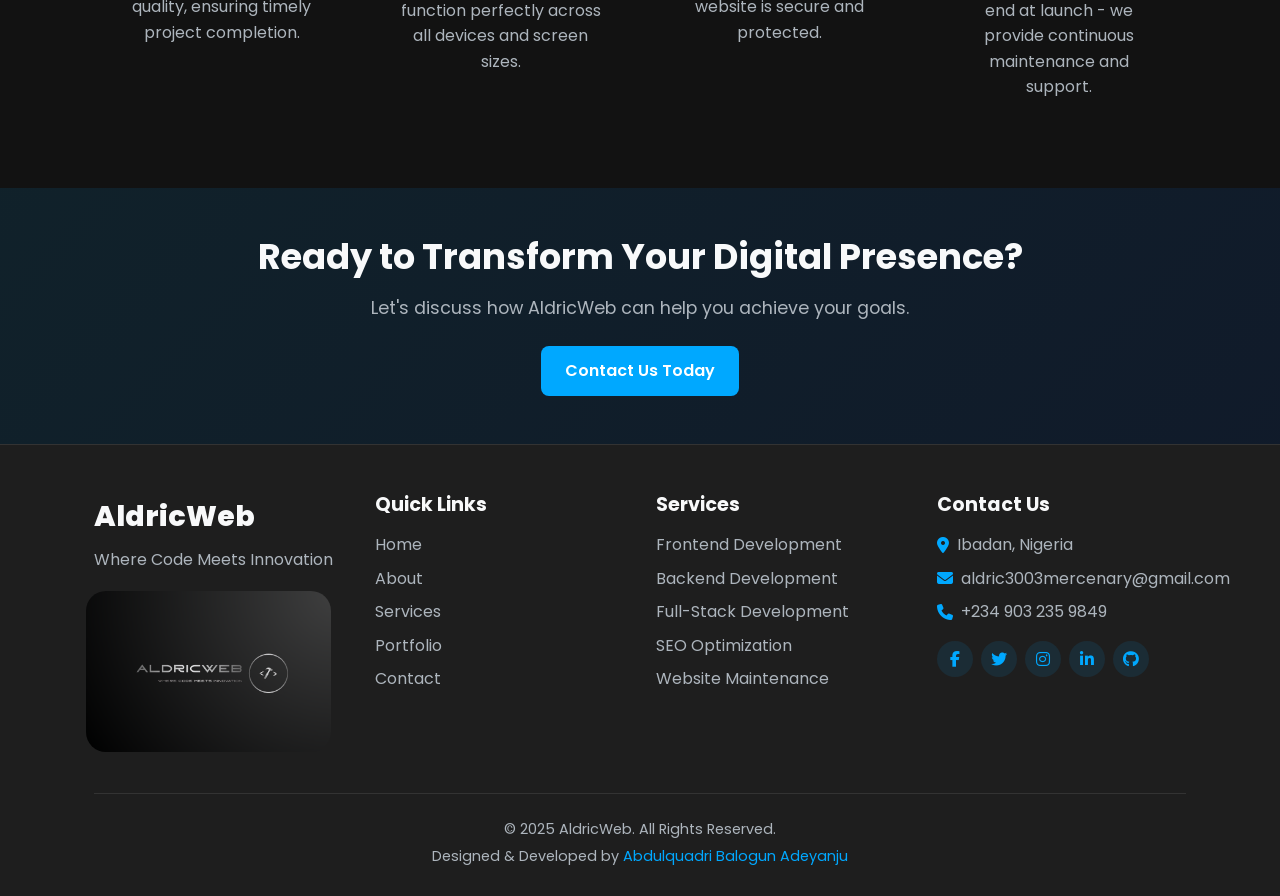
==== commit c07336f5: "gh" ====
--- a/index.html
+++ b/index.html
@@ -4,6 +4,19 @@
     <meta charset="UTF-8">
     <meta name="viewport" content="width=device-width, initial-scale=1.0">
     <title>AldricWeb - Web Development Company</title>
+
+    <!-- Open Graph / Facebook -->
+    <meta property="og:title" content="AldricWeb - Web Development Company" />
+    <meta property="og:description" content="AldricWeb delivers cutting-edge web solutions tailored to your business needs." />
+    <meta property="og:image" content="https://aldricweb.github.io/-/Main%20logo%202.png" />
+    <meta property="og:url" content="https://aldricweb.github.io/-/" />
+
+    <!-- Twitter -->
+    <meta name="twitter:card" content="summary_large_image" />
+    <meta name="twitter:title" content="AldricWeb - Web Development Company" />
+    <meta name="twitter:description" content="AldricWeb delivers cutting-edge web solutions tailored to your business needs." />
+    <meta name="twitter:image" content="https://aldricweb.github.io/-/Main%20logo%202.png" />
+
     <link rel="stylesheet" href="styles.css">
     <link rel="stylesheet" href="https://cdnjs.cloudflare.com/ajax/libs/font-awesome/6.4.0/css/all.min.css">
     <link rel="preconnect" href="https://fonts.googleapis.com">
